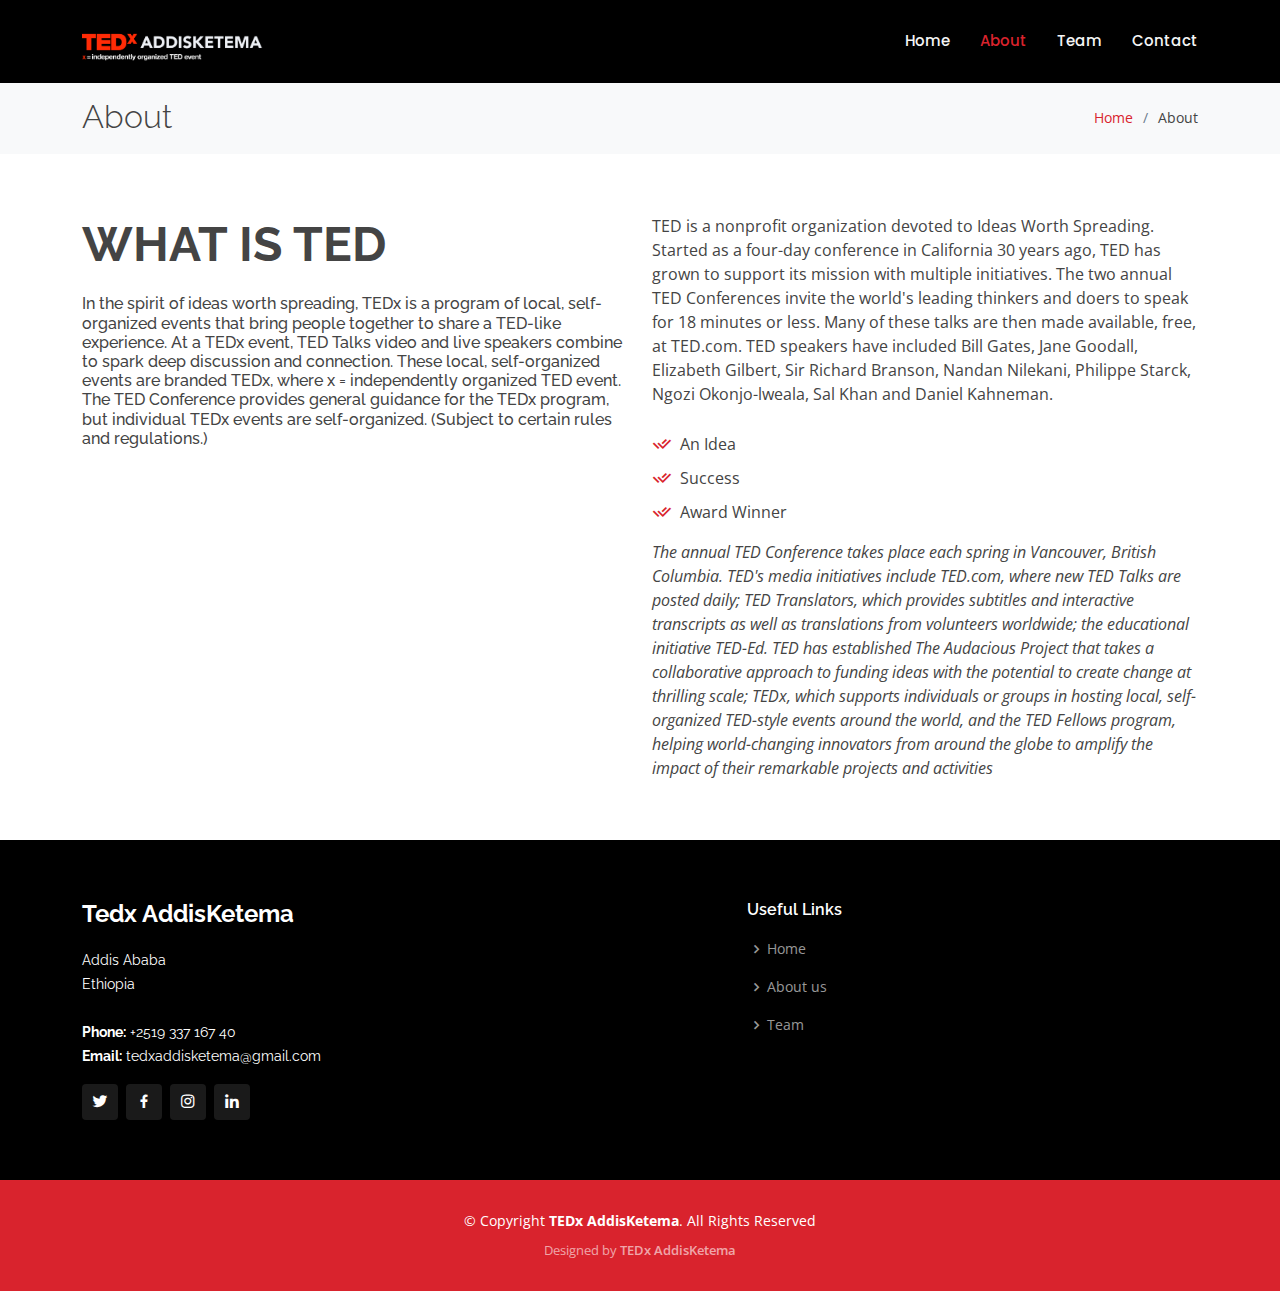
==== about.html @ 35b3a20d "edited tedx button" ====
<!DOCTYPE html>
<html lang="en">

<head>
  <meta charset="utf-8">
  <meta content="width=device-width, initial-scale=1.0" name="viewport">

  <title>TEDx AddisKetema</title>
  <meta content="" name="description">
  <meta content="" name="keywords">

  <!-- Favicons -->
  <link href="assets/img/logo.png" rel="icon">
  <link href="assets/img/apple-touch-icon.png" rel="apple-touch-icon">

  <!-- Google Fonts -->
  <link href="https://fonts.googleapis.com/css?family=Open+Sans:300,300i,400,400i,600,600i,700,700i|Raleway:300,300i,400,400i,500,500i,600,600i,700,700i|Poppins:300,300i,400,400i,500,500i,600,600i,700,700i" rel="stylesheet">

  <!-- Vendor CSS Files -->
  <link href="assets/vendor/animate.css/animate.min.css" rel="stylesheet">
  <link href="assets/vendor/bootstrap/css/bootstrap.min.css" rel="stylesheet">
  <link href="assets/vendor/bootstrap-icons/bootstrap-icons.css" rel="stylesheet">
  <link href="assets/vendor/boxicons/css/boxicons.min.css" rel="stylesheet">
  <link href="assets/vendor/glightbox/css/glightbox.min.css" rel="stylesheet">
  <link href="assets/vendor/remixicon/remixicon.css" rel="stylesheet">
  <link href="assets/vendor/swiper/swiper-bundle.min.css" rel="stylesheet">

  <!-- Template Main CSS File -->
  <link href="assets/css/style.css" rel="stylesheet">

  <!-- =======================================================
  * Template Name: Sailor - v4.7.0
  * Template URL: https://bootstrapmade.com/sailor-free-bootstrap-theme/
  * Author: BootstrapMade.com
  * License: https://bootstrapmade.com/license/
  ======================================================== -->
</head>

<body>

  <!-- ======= Header ======= -->
  <header id="header" class="fixed-top d-flex align-items-center">
    <div class="container d-flex align-items-center">

      <h1 class="logo me-auto"><a href="index.html">
        <img src="./assets/img/logo.png">
      </a></h1>
      <!-- Uncomment below if you prefer to use an image logo -->
      <!-- <a href="index.html" class="logo me-auto"><img src="assets/img/logo.png" alt="" class="img-fluid"></a>-->

      <nav id="navbar" class="navbar">
        <ul>
          <li><a href="index.html" >Home</a></li>
          <li><a href="about.html"class="active">About</a></li>  
          <li><a href="team.html">Team</a></li>
          <li><a href="contact.html">Contact</a></li>
          <!-- <li><a href="index.html" class="getstarted">Tedx</a></li> -->
        </ul>
        <i class="bi bi-list mobile-nav-toggle"></i>
      </nav><!-- .navbar -->

    </div>
  </header><!-- End Header -->

  <main id="main">

    <!-- ======= Breadcrumbs ======= -->
    <section id="breadcrumbs" class="breadcrumbs">
      <div class="container">

        <div class="d-flex justify-content-between align-items-center">
          <h2>About</h2>
          <ol>
            <li><a href="index.html">Home</a></li>
            <li>About</li>
          </ol>
        </div>

      </div>
    </section><!-- End Breadcrumbs -->

    <!-- ======= About Section ======= -->
    <section id="about" class="about">
      <div class="container">

        <div class="row content">
          <div class="col-lg-6">
            <h2>What is TED</h2>
            <h6>In the spirit of ideas worth spreading, TEDx is a program of local, self-organized events that bring people together to share a TED-like experience. At a TEDx event, TED Talks video and live speakers combine to spark deep discussion and connection. These local, self-organized events are branded TEDx, where x = independently organized TED event. The TED Conference provides general guidance for the TEDx program, but individual TEDx events are self-organized. (Subject to certain rules and regulations.)</h3>
          </div>
          <div class="col-lg-6 pt-4 pt-lg-0">
            <p>
              TED is a nonprofit organization devoted to Ideas Worth Spreading. Started as a four-day conference in California 30 years ago, TED has grown to support its mission with multiple initiatives. The two annual TED Conferences invite the world's leading thinkers and doers to speak for 18 minutes or less. Many of these talks are then made available, free, at TED.com. TED speakers have included Bill Gates, Jane Goodall, Elizabeth Gilbert, Sir Richard Branson, Nandan Nilekani, Philippe Starck, Ngozi Okonjo-lweala, Sal Khan and Daniel Kahneman.
            </p>
            <ul>
              <li><i class="ri-check-double-line"></i> An Idea</li>
              <li><i class="ri-check-double-line"></i> Success</li>
              <li><i class="ri-check-double-line"></i> Award Winner</li>
            </ul>
            <p class="fst-italic">
              The annual TED Conference takes place each spring in Vancouver, British Columbia. TED's media initiatives include TED.com, where new TED Talks are posted daily; TED Translators, which provides subtitles and interactive transcripts as well as translations from volunteers worldwide; the educational initiative TED-Ed. TED has established The Audacious Project that takes a collaborative approach to funding ideas with the potential to create change at thrilling scale; TEDx, which supports individuals or groups in hosting local, self­ organized TED-style events around the world, and the TED Fellows program, helping world-changing innovators from around the globe to amplify the impact of their remarkable projects and activities
            </p>
          </div>
        </div>

      </div>
    </section><!-- End About Section -->

  <!-- ======= Footer ======= -->
  <footer id="footer">
    <div class="footer-top">
      <div class="container">
        <div class="row">

          <div class="col-lg-3 col-md-6">
            <div class="footer-info">
              <h3>Tedx AddisKetema</h3>
              <p>
                Addis Ababa <br>
                Ethiopia<br><br>
                <strong>Phone:</strong> +2519 337 167 40<br>
                <strong>Email:</strong> tedxaddisketema@gmail.com<br>
              </p>
              <div class="social-links mt-3">
                <a href="https://twitter.com/AddisDx" class="twitter"><i class="bx bxl-twitter"></i></a>
                <a href="https://www.facebook.com/Tedxaddisketema-100736019077781" class="facebook"><i class="bx bxl-facebook"></i></a>
                <a href="https://www.instagram.com/tedxaddisketema/" class="instagram"><i class="bx bxl-instagram"></i></a>
                <!-- <a href="#" class="google-plus"><i class="bx bxl-skype"></i></a> -->
                <a href="https://www.linkedin.com/in/tedxaddisketema-a77245224/" class="linkedin"><i class="bx bxl-linkedin"></i></a>
              </div>
            </div>
          </div>
          <div class="col-lg-1 col-md-6 footer-links"></div>
          <div class="col-lg-2 col-md-6 footer-links">
            <!-- <h4>Useful Links</h4>
            <ul>
              <li><i class="bx bx-chevron-right"></i> <a href="#">Home</a></li>
              <li><i class="bx bx-chevron-right"></i> <a href="#">About us</a></li>
              <li><i class="bx bx-chevron-right"></i> <a href="#">Team</a></li>
              <li><i class="bx bx-chevron-right"></i> <a href="#">Terms of service</a></li>
              <li><i class="bx bx-chevron-right"></i> <a href="#">Privacy policy</a></li>
            </ul> -->
          </div>

          <div class="col-lg-1 col-md-6 footer-links">
            <!-- <h4>Our Services</h4>
            <ul>
              <li><i class="bx bx-chevron-right"></i> <a href="#">Web Design</a></li>
              <li><i class="bx bx-chevron-right"></i> <a href="#">Web Development</a></li>
              <li><i class="bx bx-chevron-right"></i> <a href="#">Product Management</a></li>
              <li><i class="bx bx-chevron-right"></i> <a href="#">Marketing</a></li>
              <li><i class="bx bx-chevron-right"></i> <a href="#">Graphic Design</a></li>
            </ul> -->
          </div>

          <div class="col-lg-2 col-md-6 footer-links">
            <h4>Useful Links</h4>
            <ul>
              <li><i class="bx bx-chevron-right"></i> <a href="index.html">Home</a></li>
              <li><i class="bx bx-chevron-right"></i> <a href="about.html">About us</a></li>
              <li><i class="bx bx-chevron-right"></i> <a href="team.html">Team</a></li>
              <!-- <li><i class="bx bx-chevron-right"></i> <a href="#">Terms of service</a></li>
              <li><i class="bx bx-chevron-right"></i> <a href="#">Privacy policy</a></li> -->
            </ul>
          </div>

        </div>
      </div>
    </div>

    <div class="container">
      <div class="copyright">
        &copy; Copyright <strong><span>TEDx AddisKetema</span></strong>. All Rights Reserved
      </div>
      <div class="credits">
        <!-- All the links in the footer should remain intact. -->
        <!-- You can delete the links only if you purchased the pro version. -->
        <!-- Licensing information: https://bootstrapmade.com/license/ -->
        <!-- Purchase the pro version with working PHP/AJAX contact form: https://bootstrapmade.com/sailor-free-bootstrap-theme/ -->
        Designed by <a href="https://bootstrapmade.com/">TEDx AddisKetema</a>
      </div>
    </div>
  </footer><!-- End Footer -->

  <a href="#" class="back-to-top d-flex align-items-center justify-content-center"><i class="bi bi-arrow-up-short"></i></a>

  <!-- Vendor JS Files -->
  <script src="assets/vendor/bootstrap/js/bootstrap.bundle.min.js"></script>
  <script src="assets/vendor/glightbox/js/glightbox.min.js"></script>
  <script src="assets/vendor/isotope-layout/isotope.pkgd.min.js"></script>
  <script src="assets/vendor/swiper/swiper-bundle.min.js"></script>
  <script src="assets/vendor/waypoints/noframework.waypoints.js"></script>
  <script src="assets/vendor/php-email-form/validate.js"></script>

  <!-- Template Main JS File -->
  <script src="assets/js/main.js"></script>

</body>

</html>
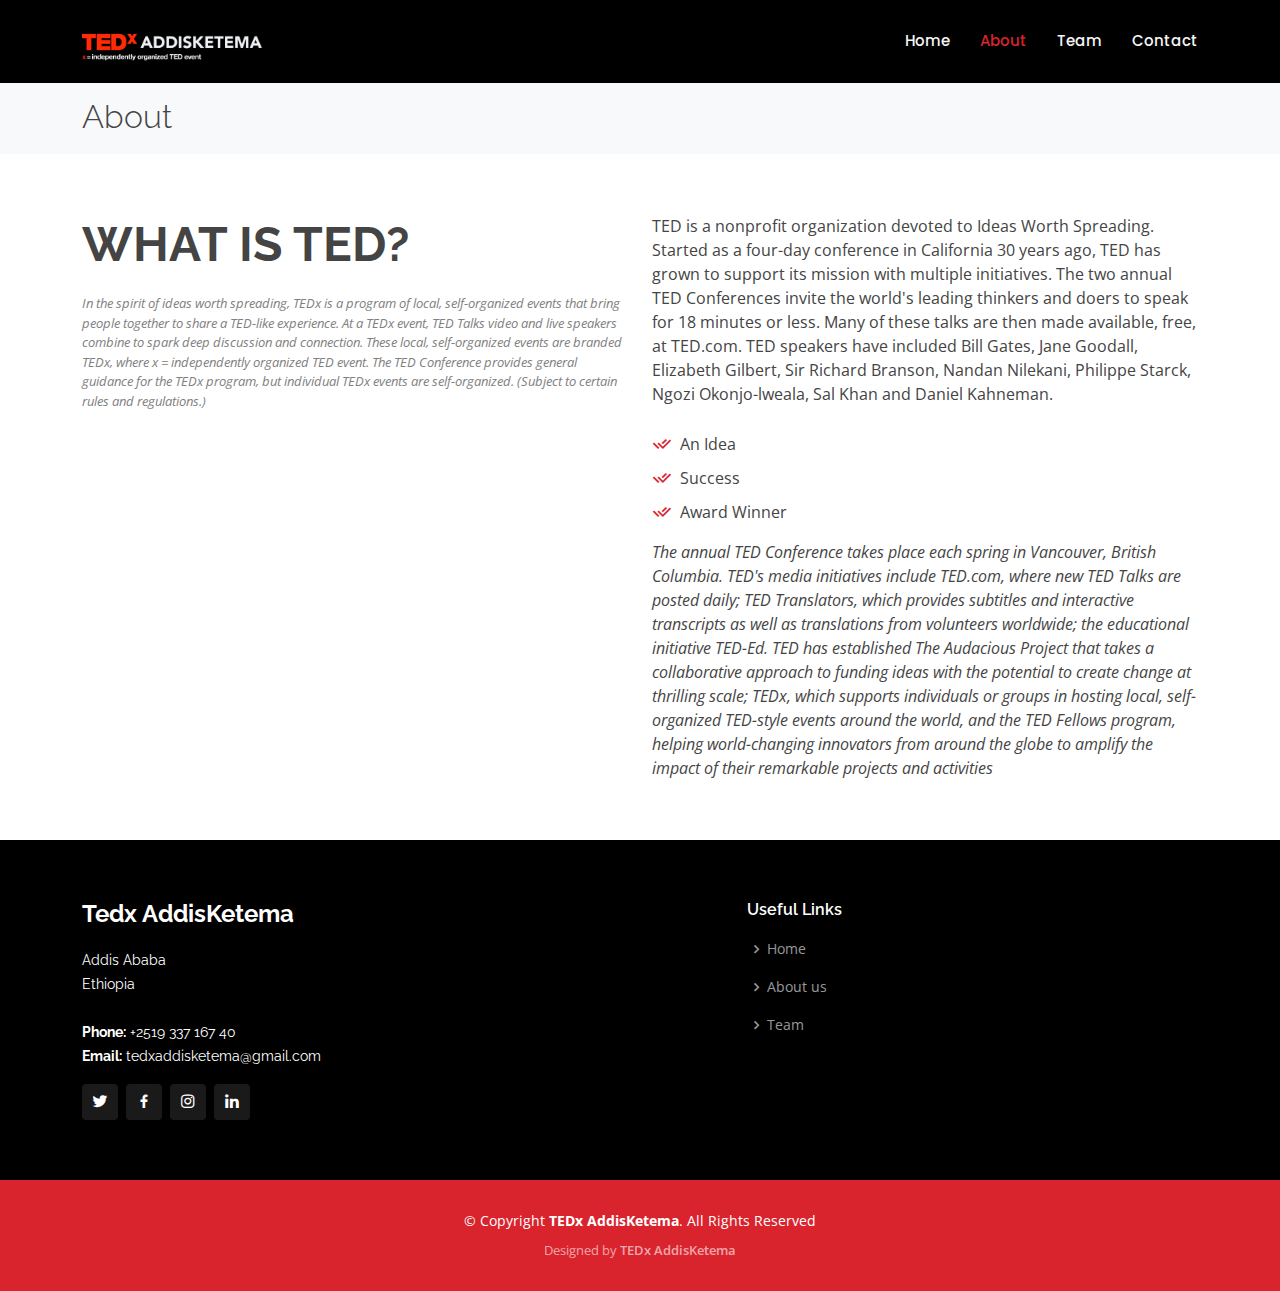
==== commit 6ded2767: "edited about me page and removed duplicate navbar" ====
--- a/about.html
+++ b/about.html
@@ -70,10 +70,10 @@
 
         <div class="d-flex justify-content-between align-items-center">
           <h2>About</h2>
-          <ol>
+          <!-- <ol>
             <li><a href="index.html">Home</a></li>
             <li>About</li>
-          </ol>
+          </ol> -->
         </div>
 
       </div>
@@ -85,8 +85,8 @@
 
         <div class="row content">
           <div class="col-lg-6">
-            <h2>What is TED</h2>
-            <h6>In the spirit of ideas worth spreading, TEDx is a program of local, self-organized events that bring people together to share a TED-like experience. At a TEDx event, TED Talks video and live speakers combine to spark deep discussion and connection. These local, self-organized events are branded TEDx, where x = independently organized TED event. The TED Conference provides general guidance for the TEDx program, but individual TEDx events are self-organized. (Subject to certain rules and regulations.)</h3>
+            <h2>What is TED?</h2>
+            <p style="font-style: italic;color: grey;font-size:small">In the spirit of ideas worth spreading, TEDx is a program of local, self-organized events that bring people together to share a TED-like experience. At a TEDx event, TED Talks video and live speakers combine to spark deep discussion and connection. These local, self-organized events are branded TEDx, where x = independently organized TED event. The TED Conference provides general guidance for the TEDx program, but individual TEDx events are self-organized. (Subject to certain rules and regulations.)</p>
           </div>
           <div class="col-lg-6 pt-4 pt-lg-0">
             <p>
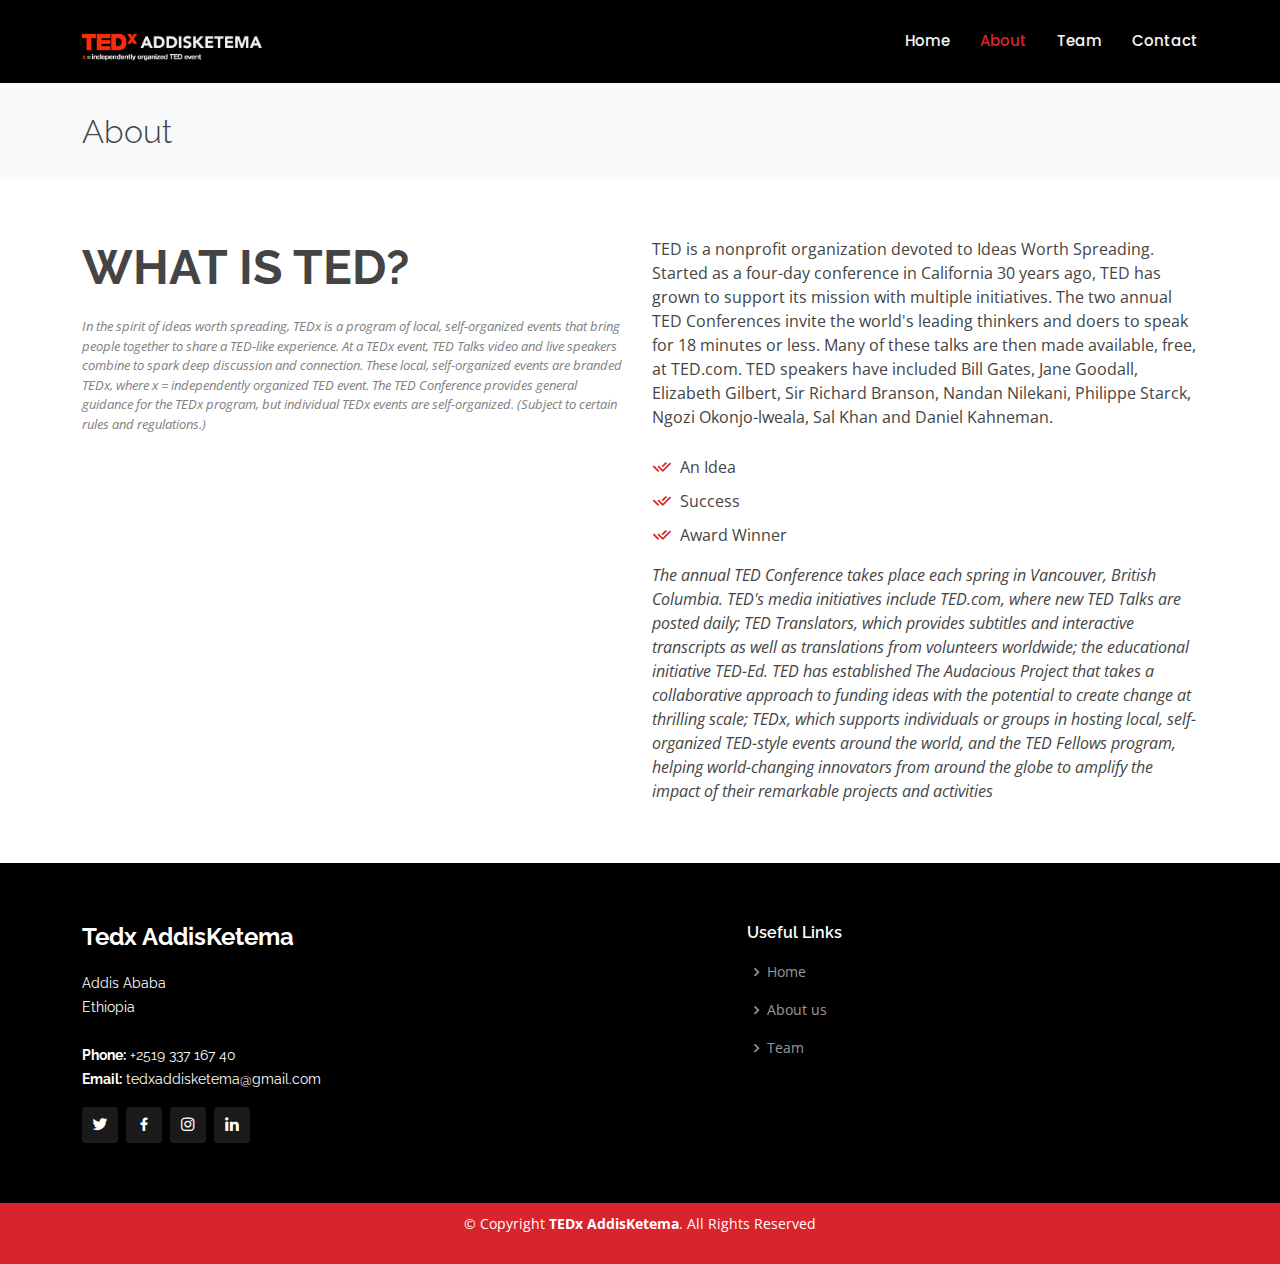
==== commit c221e35f: "edited footer" ====
--- a/about.html
+++ b/about.html
@@ -172,13 +172,13 @@
       <div class="copyright">
         &copy; Copyright <strong><span>TEDx AddisKetema</span></strong>. All Rights Reserved
       </div>
-      <div class="credits">
+      <!-- <div class="credits"> -->
         <!-- All the links in the footer should remain intact. -->
         <!-- You can delete the links only if you purchased the pro version. -->
         <!-- Licensing information: https://bootstrapmade.com/license/ -->
         <!-- Purchase the pro version with working PHP/AJAX contact form: https://bootstrapmade.com/sailor-free-bootstrap-theme/ -->
-        Designed by <a href="https://bootstrapmade.com/">TEDx AddisKetema</a>
-      </div>
+        <!-- Designed by <a href="https://bootstrapmade.com/">TEDx AddisKetema</a> -->
+      <!-- </div> -->
     </div>
   </footer><!-- End Footer -->
 
--- a/assets/css/style.css
+++ b/assets/css/style.css
@@ -490,7 +490,7 @@
 .breadcrumbs h2 {
   font-size: 32px;
   font-weight: 300;
-  margin: 0;
+  margin-top: 15px;
 }
 .breadcrumbs ol {
   display: flex;
@@ -1100,10 +1100,10 @@
 }
 #footer .copyright {
   text-align: center;
-  padding-top: 30px;
+  padding-top: 10px;
 }
 #footer .credits {
-  padding-top: 10px;
+  /* padding-top: 10px; */
   text-align: center;
   font-size: 13px;
   color: rgba(255, 255, 255, 0.6);
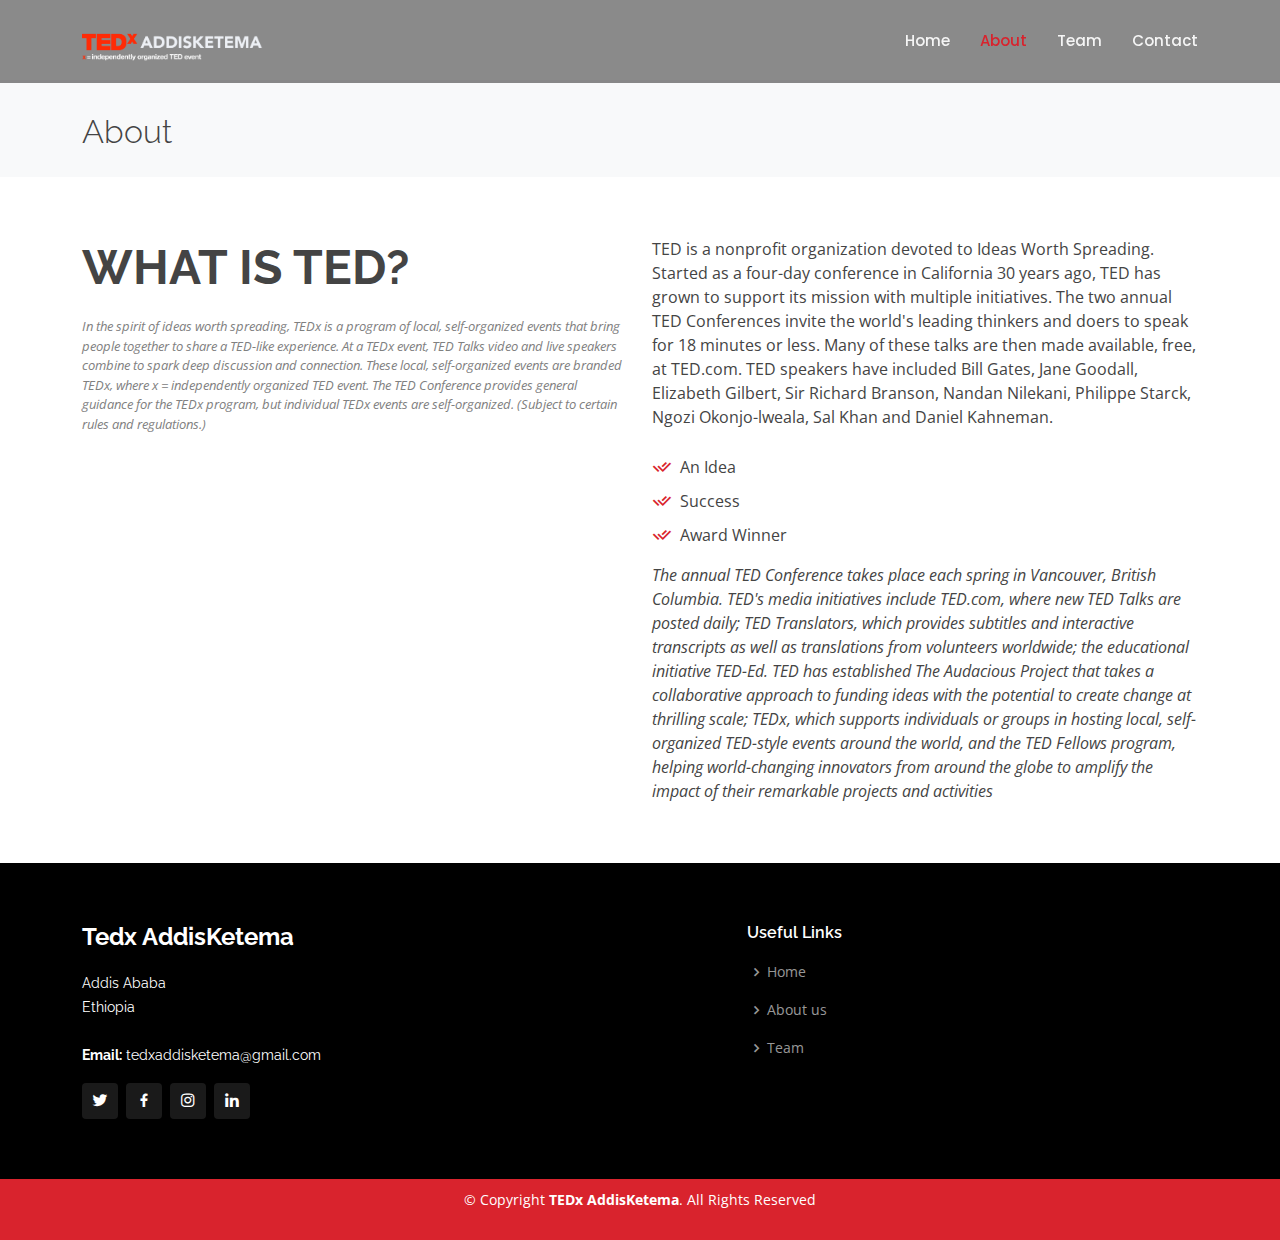
==== commit 901955f3: "website final" ====
--- a/about.html
+++ b/about.html
@@ -118,7 +118,7 @@
               <p>
                 Addis Ababa <br>
                 Ethiopia<br><br>
-                <strong>Phone:</strong> +2519 337 167 40<br>
+                <!-- <strong>Phone:</strong> +2519 337 167 40<br> -->
                 <strong>Email:</strong> tedxaddisketema@gmail.com<br>
               </p>
               <div class="social-links mt-3">
--- a/assets/css/style.css
+++ b/assets/css/style.css
@@ -61,7 +61,7 @@
 # Header
 --------------------------------------------------------------*/
 #header {
-  background: black;
+  background: rgba(22, 22, 22, 0.5);
   transition: all 0.5s;
   z-index: 997;
   padding: 20px 0;
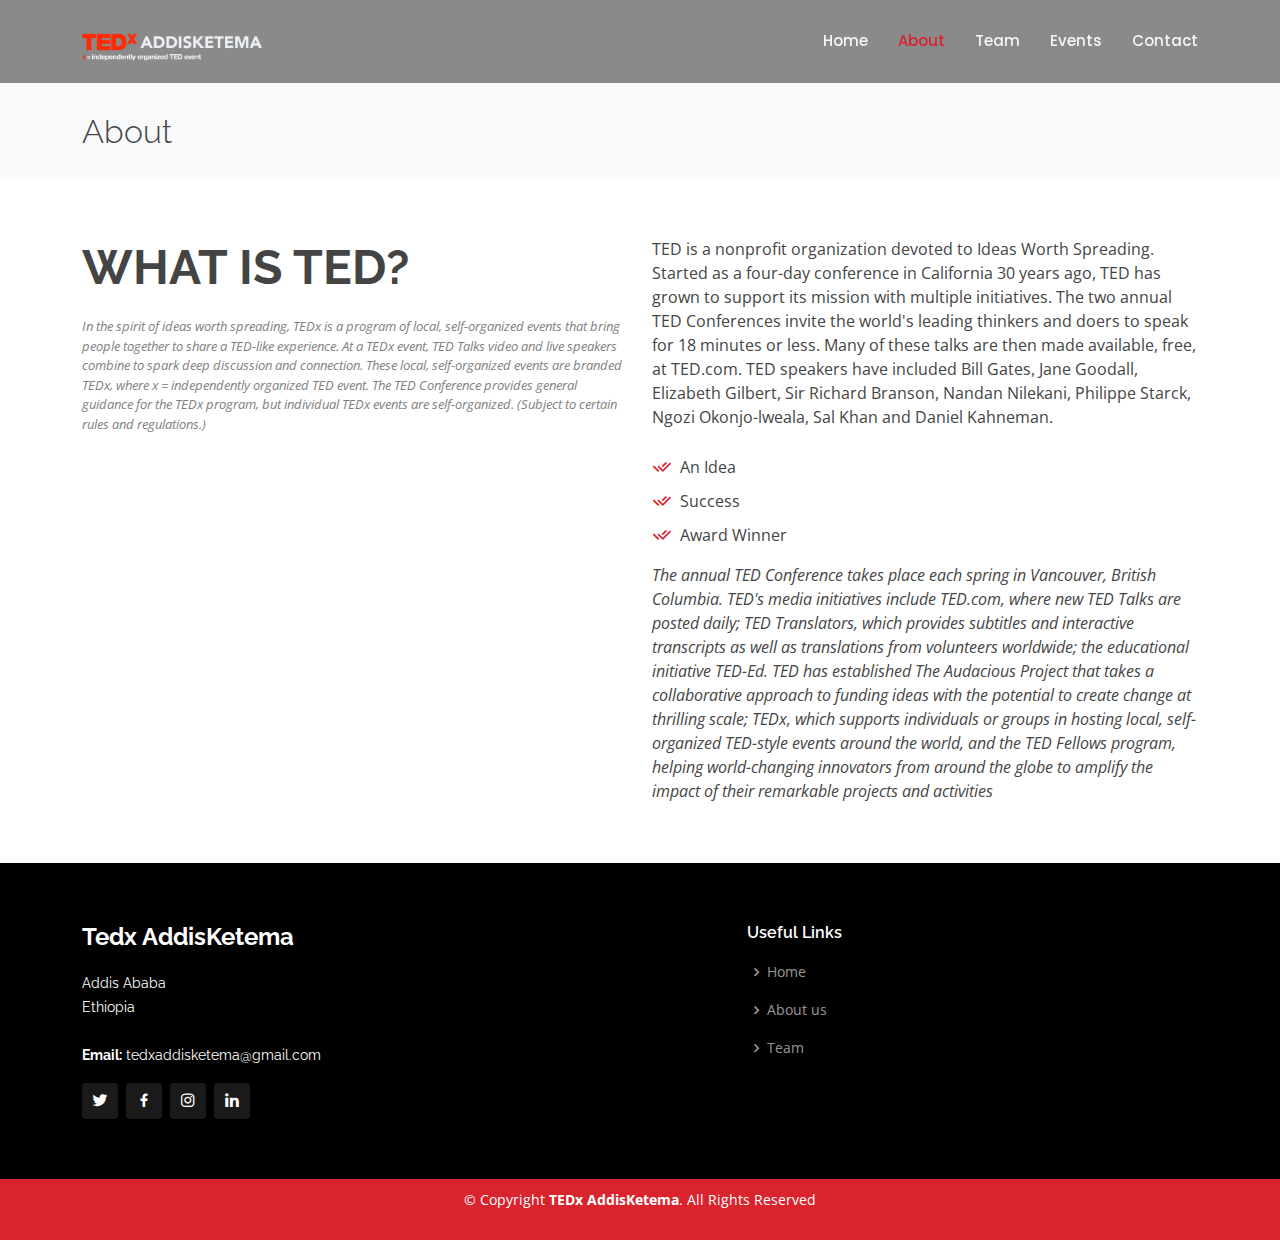
==== commit 138b6cd4: "Events section added" ====
--- a/about.html
+++ b/about.html
@@ -53,7 +53,8 @@
           <li><a href="index.html" >Home</a></li>
           <li><a href="about.html"class="active">About</a></li>  
           <li><a href="team.html">Team</a></li>
-          <li><a href="contact.html">Contact</a></li>
+          <li><a href="index.html">Events</a></li>
+          <li><a href="https://app.99inbound.com/f/549e4b18-37a1-4f8a-a151-6e89494b16c8" target="blank">Contact</a></li>
           <!-- <li><a href="index.html" class="getstarted">Tedx</a></li> -->
         </ul>
         <i class="bi bi-list mobile-nav-toggle"></i>
